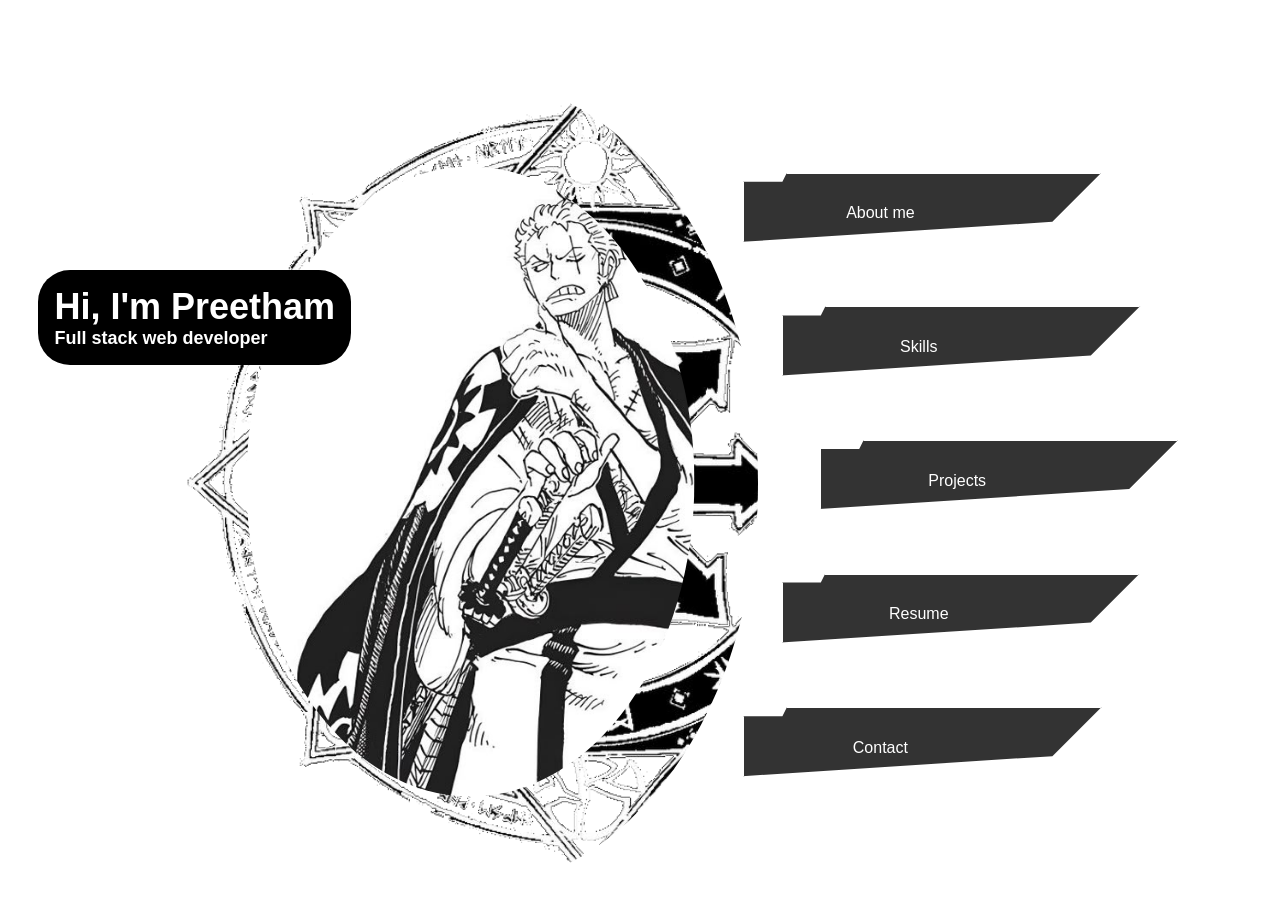
==== index.html @ 40b6ca18 "Portfolio with basic html and css" ====
<!DOCTYPE html>
<html lang="en">
<head>
    <meta charset="UTF-8">
    <meta name="viewport" content="width=device-width, initial-scale=1.0">
    <title>Document</title>
    <link rel="stylesheet" href="style.css">
</head>
<body>
    <div class="header">
        <p>Portfolio</p>
    </div>
    
    <div class="hero">

        <div class="profile-pic"></div>

        <div class="rotating-ring"></div>

        <video autoplay muted loop playsinline >
            <source src="street-lights.mp4">
        </video>

        <span class="hero-content">
            <h1>Hi, I'm Preetham</h1>
            <h4>Full stack web developer</h4>
        </span>

        <div class="perspective-divs">
            <div id="pbox1" class="pbox">
                <a>About me</a>
            </div>
            <div id="pbox2" class="pbox">
                <a>Skills</a>
            </div>
            <div id="pbox3" class="pbox">
                <a>Projects</a>
            </div>
            <div id="pbox4" class="pbox">
                <a>Resume</a>
            </div>
            <div id="pbox5" class="pbox">
                <a>Contact</a>
            </div>
        </div>

    </div>
</body>
</html>
---- style.css ----
*{
    margin:0;
    padding:0;
}

.header{
    height:4rem;
    width: 100%;
    position:absolute;
    text-align:right;
    z-index:10;
}

.header p{
    color:white;
    font-size: 1rem;
    line-height: 4rem;
    font-family:Poppins, sans-serif;
    padding-right: 4rem;
}

.hero{
    position:relative;
    top:0;
    left:0;
    height:100vh;
    overflow: hidden;
}

.hero video{
    height:100%;
    width:100%;
    object-fit: cover;
}

.hero-content{
    position: absolute;
    top:30%;
    left:3%;
    font-size:large;
    font-family:Poppins, sans-serif;
    background-color: black;
    color:white;
    padding:1rem;
    border-radius: 2rem;
    z-index: 8;
}

.profile-pic{
    position:absolute;
    top:50%;
    left:35%;
    height: 70%;
    width:35%;
    background-image: url("Zor0.jpeg");
    background-size: cover;
    transform:translate(-45%,-45%);
    background-color: white;
    border-radius: 50%;
    z-index: 4;
}

.rotating-ring{
    position: absolute;
    top:8.7%;
    left:14.25%;
    height: 90%;
    width:45%;
    background-image: url("Sigil.png");
    background-size: cover;
    /* border-right: 1rem solid white; */
    border-radius: 50%;
    animation: rotate 20s infinite;
    z-index: 2;
}

@keyframes  rotate {
    from{
        transform:rotate(0deg);
    }

    to{
        transform:rotate(360deg);
    }
}

.perspective-divs{
    height: 80%;
    width:60%;
    /* background-color: white; */
    position: absolute;
    top:13.4%;
    left:34%;
    display: flex;
    flex-direction: column;
    justify-content: center;
    align-items: left;
    gap:7%;
}

.pbox{
    height:11%;
    width:50%;
    background-color: rgba(0, 0, 0, 0.8);
    color: white;
    font-family: Poppins , sans-serif;
    display:flex;
    justify-content: center;
    align-items: center;
    clip-path: path("M 0,10 L 40,10 L 45,0 L 360,0 L 310,50  L 0,70 L 0,10 Z");
    border: 2px solid white;
    border-radius: 0.2em;
}

#pbox1{
    margin-left: 40%;
    animation: slide1 2.8s ease-in 1;
}

#pbox2{
    margin-left: 45%;
    animation: slide2 2.2s ease-in 1;
}

#pbox3{
    margin-left: 50%;
    animation: slide3 2s ease-in 1; 
}

#pbox4{
    margin-left: 45%;
    animation: slide4 2.2s ease-in 1;
}

#pbox5{
    margin-left: 40%;
    animation: slide5 2.8s ease-in 1;
}

.pbox a{
    margin-right: 7em;
}

.pbox:hover{
    background-color: white;
    color:black;
    border: 2.5px solid black;
}

@keyframes slide1 {
    from{
        margin-left: 0;
    }
    to{
        margin-left: 40%;
    }
}

@keyframes slide2 {
    from{
        margin-left: 0;
    }
    to{
        margin-left: 45%;
    }
}

@keyframes slide3 {
    from{
        margin-left: 0;
    }
    to{
        margin-left: 50%;
    }
}

@keyframes slide4 {
    from{
        margin-left: 0;
    }
    to{
        margin-left: 45%;
    }
}

@keyframes slide5 {
    from{
        margin-left: 0;
    }
    to{
        margin-left: 40%;
    }
}
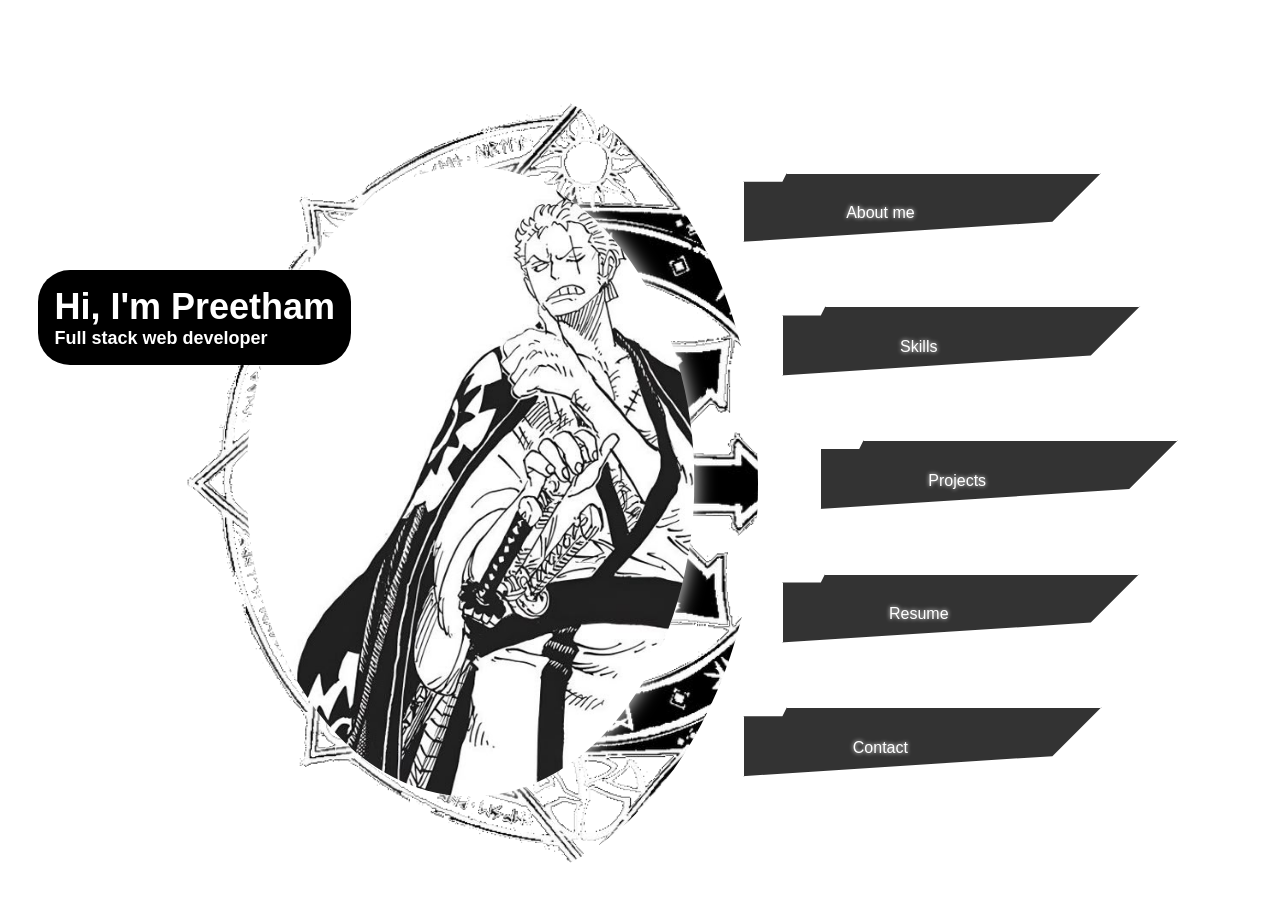
==== commit 5ddbadc4: "Updated project" ====
--- a/index.html
+++ b/index.html
@@ -3,7 +3,7 @@
 <head>
     <meta charset="UTF-8">
     <meta name="viewport" content="width=device-width, initial-scale=1.0">
-    <title>Document</title>
+    <title>Portfolio</title>
     <link rel="stylesheet" href="style.css">
 </head>
 <body>
@@ -15,7 +15,7 @@
 
         <div class="profile-pic"></div>
 
-        <div class="rotating-ring"></div>
+        <div class="sigil"></div>
 
         <video autoplay muted loop playsinline >
             <source src="street-lights.mp4">
@@ -27,23 +27,24 @@
         </span>
 
         <div class="perspective-divs">
-            <div id="pbox1" class="pbox">
-                <a>About me</a>
+            <div id="pbox1" class="pbox" data-page="AboutMe.html">
+                <p>About me</p>
             </div>
-            <div id="pbox2" class="pbox">
-                <a>Skills</a>
+            <div id="pbox2" class="pbox" data-page="Skills.html">
+                <p>Skills</p>
             </div>
-            <div id="pbox3" class="pbox">
-                <a>Projects</a>
+            <div id="pbox3" class="pbox" data-page="Projects.html">
+                <p>Projects</p>
             </div>
-            <div id="pbox4" class="pbox">
-                <a>Resume</a>
+            <div id="pbox4" class="pbox" data-page="Resume.html">
+                <p>Resume</p>
             </div>
-            <div id="pbox5" class="pbox">
-                <a>Contact</a>
+            <div id="pbox5" class="pbox" data-page="ContactMe.html">
+                <p>Contact</p>
             </div>
         </div>
 
     </div>
+    <script src="script.js"></script>
 </body>
 </html>
--- a/style.css
+++ b/style.css
@@ -17,6 +17,7 @@
     line-height: 4rem;
     font-family:Poppins, sans-serif;
     padding-right: 4rem;
+    text-shadow: 0 0 4px white;
 }
 
 .hero{
@@ -46,6 +47,7 @@
     z-index: 8;
 }
 
+
 .profile-pic{
     position:absolute;
     top:50%;
@@ -56,23 +58,26 @@
     background-size: cover;
     transform:translate(-45%,-45%);
     background-color: white;
+    /* border: 4px solid black; */
     border-radius: 50%;
+    box-shadow: 0 0 20px white;
     z-index: 4;
 }
 
-.rotating-ring{
+.sigil{
     position: absolute;
     top:8.7%;
-    left:14.25%;
+    left:14.2%;
     height: 90%;
     width:45%;
     background-image: url("Sigil.png");
     background-size: cover;
-    /* border-right: 1rem solid white; */
     border-radius: 50%;
-    animation: rotate 20s infinite;
+    animation: rotate 40s infinite;
     z-index: 2;
 }
+
+
 
 @keyframes  rotate {
     from{
@@ -102,7 +107,7 @@
     height:11%;
     width:50%;
     background-color: rgba(0, 0, 0, 0.8);
-    color: white;
+    color:white;
     font-family: Poppins , sans-serif;
     display:flex;
     justify-content: center;
@@ -110,41 +115,46 @@
     clip-path: path("M 0,10 L 40,10 L 45,0 L 360,0 L 310,50  L 0,70 L 0,10 Z");
     border: 2px solid white;
     border-radius: 0.2em;
+    transition: 0.8s;
 }
 
 #pbox1{
     margin-left: 40%;
-    animation: slide1 2.8s ease-in 1;
+    animation: slide1 2.8s ease-in-out 1;
 }
 
 #pbox2{
     margin-left: 45%;
-    animation: slide2 2.2s ease-in 1;
+    animation: slide2 2.2s ease-in-out 1;
 }
 
 #pbox3{
     margin-left: 50%;
-    animation: slide3 2s ease-in 1; 
+    animation: slide3 2s ease-in-out 1; 
 }
 
 #pbox4{
     margin-left: 45%;
-    animation: slide4 2.2s ease-in 1;
+    animation: slide4 2.2s ease-in-out 1;
 }
 
 #pbox5{
     margin-left: 40%;
-    animation: slide5 2.8s ease-in 1;
-}
-
-.pbox a{
+    animation: slide5 2.8s ease-in-out 1;
+}
+
+.pbox p{
     margin-right: 7em;
-}
+    text-shadow: 0 0 4px white;
+}
+
 
 .pbox:hover{
     background-color: white;
     color:black;
     border: 2.5px solid black;
+    cursor: pointer;
+    transform: scale(1.15);
 }
 
 @keyframes slide1 {
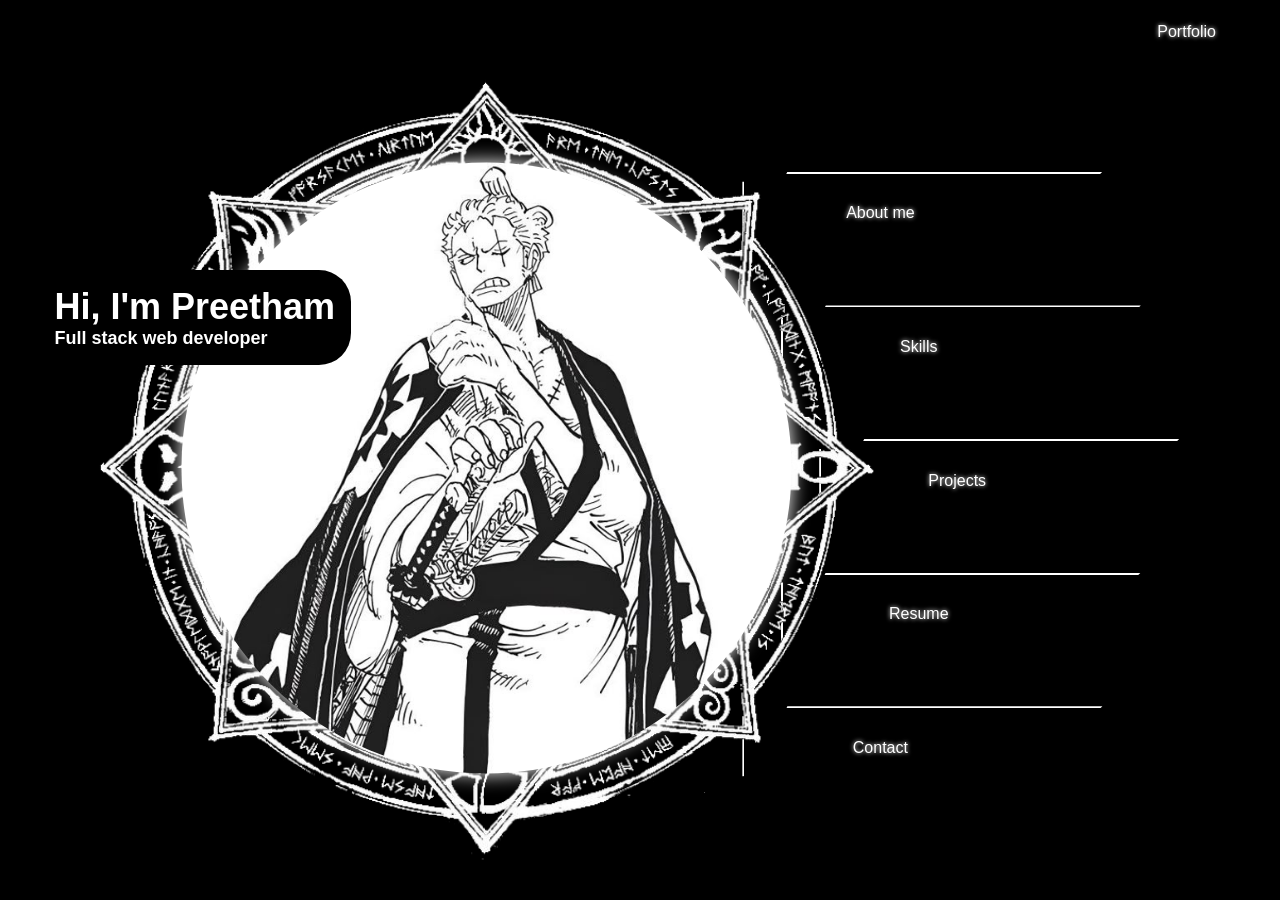
==== commit a62e5c51: "Some homepage fixes and added navigation pages" ====
--- a/index.html
+++ b/index.html
@@ -13,9 +13,10 @@
     
     <div class="hero">
 
-        <div class="profile-pic"></div>
-
-        <div class="sigil"></div>
+        <div class="dp-container">
+            <div class="profile-pic"></div>
+            <div class="sigil"></div>
+        </div>
 
         <video autoplay muted loop playsinline >
             <source src="street-lights.mp4">
--- a/style.css
+++ b/style.css
@@ -3,6 +3,9 @@
     padding:0;
 }
 
+body{
+    background-color: black;
+}
 .header{
     height:4rem;
     width: 100%;
@@ -48,15 +51,22 @@
 }
 
 
+.dp-container{
+    position: absolute;
+    top:52%;
+    left:38%;
+    width:87vmin;
+    aspect-ratio: 1/1;
+    transform: translate(-50%,-50%);
+    z-index: 4;
+}
 .profile-pic{
     position:absolute;
-    top:50%;
-    left:35%;
-    height: 70%;
-    width:35%;
+    aspect-ratio: 1/1;
+    inset:11%;
+    width:78%;
     background-image: url("Zor0.jpeg");
     background-size: cover;
-    transform:translate(-45%,-45%);
     background-color: white;
     /* border: 4px solid black; */
     border-radius: 50%;
@@ -66,10 +76,8 @@
 
 .sigil{
     position: absolute;
-    top:8.7%;
-    left:14.2%;
-    height: 90%;
-    width:45%;
+    inset:0;
+    aspect-ratio: 1/1;
     background-image: url("Sigil.png");
     background-size: cover;
     border-radius: 50%;
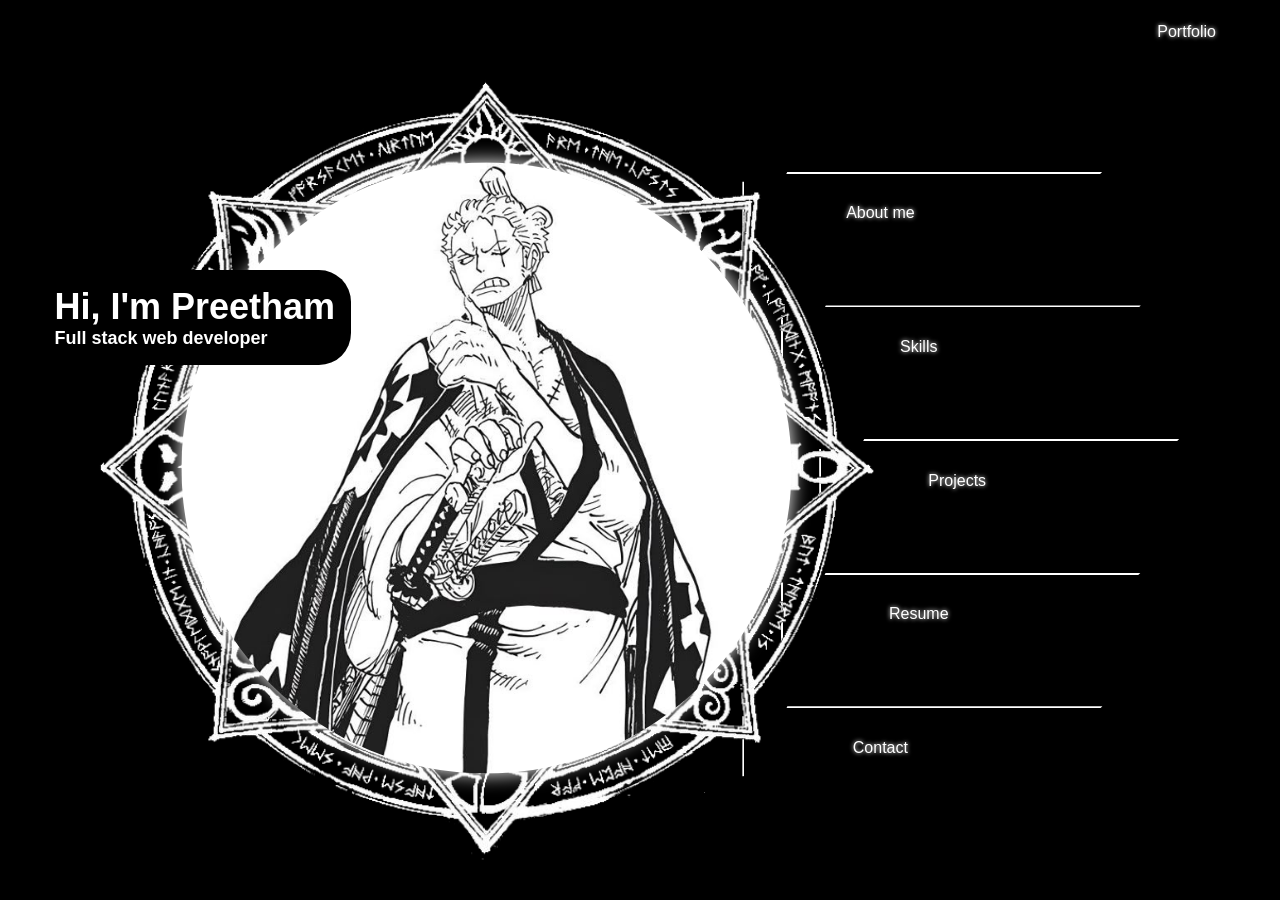
==== commit 4c3180f2: "Edited AboutMe page" ====
--- a/index.html
+++ b/index.html
@@ -3,7 +3,7 @@
 <head>
     <meta charset="UTF-8">
     <meta name="viewport" content="width=device-width, initial-scale=1.0">
-    <title>Portfolio</title>
+    <title>Portfolio-beta</title>
     <link rel="stylesheet" href="style.css">
 </head>
 <body>
--- a/style.css
+++ b/style.css
@@ -208,4 +208,259 @@
     to{
         margin-left: 40%;
     }
+}
+
+
+
+@media (max-width: 768px){
+
+    .hero-content{
+    top:30%;
+    left:3%;
+    font-size:70%;
+    padding:1rem;
+    border-radius: 2rem;
+}
+
+
+.dp-container{
+    top:44%;
+    left:42%;
+    width:60vmin;
+}
+
+
+
+.perspective-divs{
+    height: 40%;
+    width:30%;
+    /* background-color: white; */
+    top:42%;
+    left:58%;
+    gap:7%;
+}
+
+.pbox{
+    height:10%;
+    width:80%;
+    clip-path: path("M 0,10 L 40,10 L 45,0 L 185,0 L 170,20  L 0,70 L 0,10 Z");
+}
+
+#pbox1{
+    margin-left: 50%;
+    animation: slide1 2.8s ease-in-out 1;
+}
+
+#pbox2{
+    margin-left: 40%;
+    animation: slide2 2.2s ease-in-out 1;
+}
+
+#pbox3{
+    margin-left: 25%;
+    animation: slide3 2s ease-in-out 1; 
+}
+
+#pbox4{
+    margin-left: 0;
+    animation: slide4 2.2s ease-in-out 1;
+}
+
+#pbox5{
+    margin-left: -40%;
+    animation: slide5 2.8s ease-in-out 1;
+}
+
+.pbox p{
+    font-size: 50%;
+    margin-left:25%;
+}
+
+@keyframes slide1 {
+    from{
+        margin-left: 0;
+    }
+    to{
+        margin-left: 50%;
+    }
+}
+
+@keyframes slide2 {
+    from{
+        margin-left: 0;
+    }
+    to{
+        margin-left: 40%;
+    }
+}
+
+@keyframes slide3 {
+    from{
+        margin-left: 0;
+    }
+    to{
+        margin-left: 25%;
+    }
+}
+
+@keyframes slide4 {
+    from{
+        margin-left: -10%;
+    }
+    to{
+        margin-left: 0;
+    }
+}
+
+@keyframes slide5 {
+    from{
+        margin-left: 0;
+    }
+    to{
+        margin-left: -40%;
+    }
+}
+
+}
+
+@media (max-width: 480px){
+    
+    .hero{
+    position:relative;
+    top:0;
+    left:0;
+    height:100vh;
+    overflow: hidden;
+    }
+    
+    .header{
+    height:2rem;
+    text-align:right;
+    }
+
+    .header p{
+    font-size: 0.8rem;
+    line-height: 2rem;
+    margin-top: 0.8rem;
+    padding-right: 2rem;
+    }
+
+
+
+.hero-content{
+    top:28%;
+    left:4%;
+    font-size:45%;
+    padding:4%;
+    border-radius: 1.8rem;
+}
+
+
+
+.dp-container{
+    top:38%;
+    left:60%;
+    width:75vmin;
+}
+
+.perspective-divs{
+    height: 50%;
+    width:40%;
+    /* background-color: white; */
+    top:54%;
+    left:-10%;
+    display: flex;
+    gap:7%;
+}
+
+.pbox{
+    height:8%;
+    width:100%;
+    font-size: 0.5rem;
+    clip-path: path("M 0,4 L 40,4 L 45,0 L 155,0 L 120,20 L 0,50 L 0,10 Z");
+    border-radius: 0.2em;
+    transition: 0.8s;
+}
+
+
+#pbox1{
+    margin-left: 40%;
+    animation: slide1 2.8s ease-in-out 1;
+}
+
+#pbox2{
+    margin-left: 50%;
+    animation: slide2 2.2s ease-in-out 1;
+}
+
+#pbox3{
+    margin-left: 60%;
+    animation: slide3 2s ease-in-out 1; 
+}
+
+#pbox4{
+    margin-left: 50%;
+    animation: slide4 2.2s ease-in-out 1;
+}
+
+#pbox5{
+    margin-left: 40%;
+    animation: slide5 2.8s ease-in-out 1;
+}
+
+.pbox p{
+    font-size: 80%;
+    margin-right: 50%;
+    text-shadow: 0 0 4px white;
+}
+
+@keyframes slide1 {
+    from{
+        margin-left: 0;
+    }
+    to{
+        margin-left: 40%;
+    }
+}
+
+@keyframes slide2 {
+    from{
+        margin-left: 0;
+    }
+    to{
+        margin-left: 50%;
+    }
+}
+
+@keyframes slide3 {
+    from{
+        margin-left: 0;
+    }
+    to{
+        margin-left: 60%;
+    }
+}
+
+@keyframes slide4 {
+    from{
+        margin-left: 0;
+    }
+    to{
+        margin-left: 50%;
+    }
+}
+
+@keyframes slide5 {
+    from{
+        margin-left: 0;
+    }
+    to{
+        margin-left: 40%;
+    }
+}
+
+}
+
+@media (max-width: 1024px){
+    
 }
